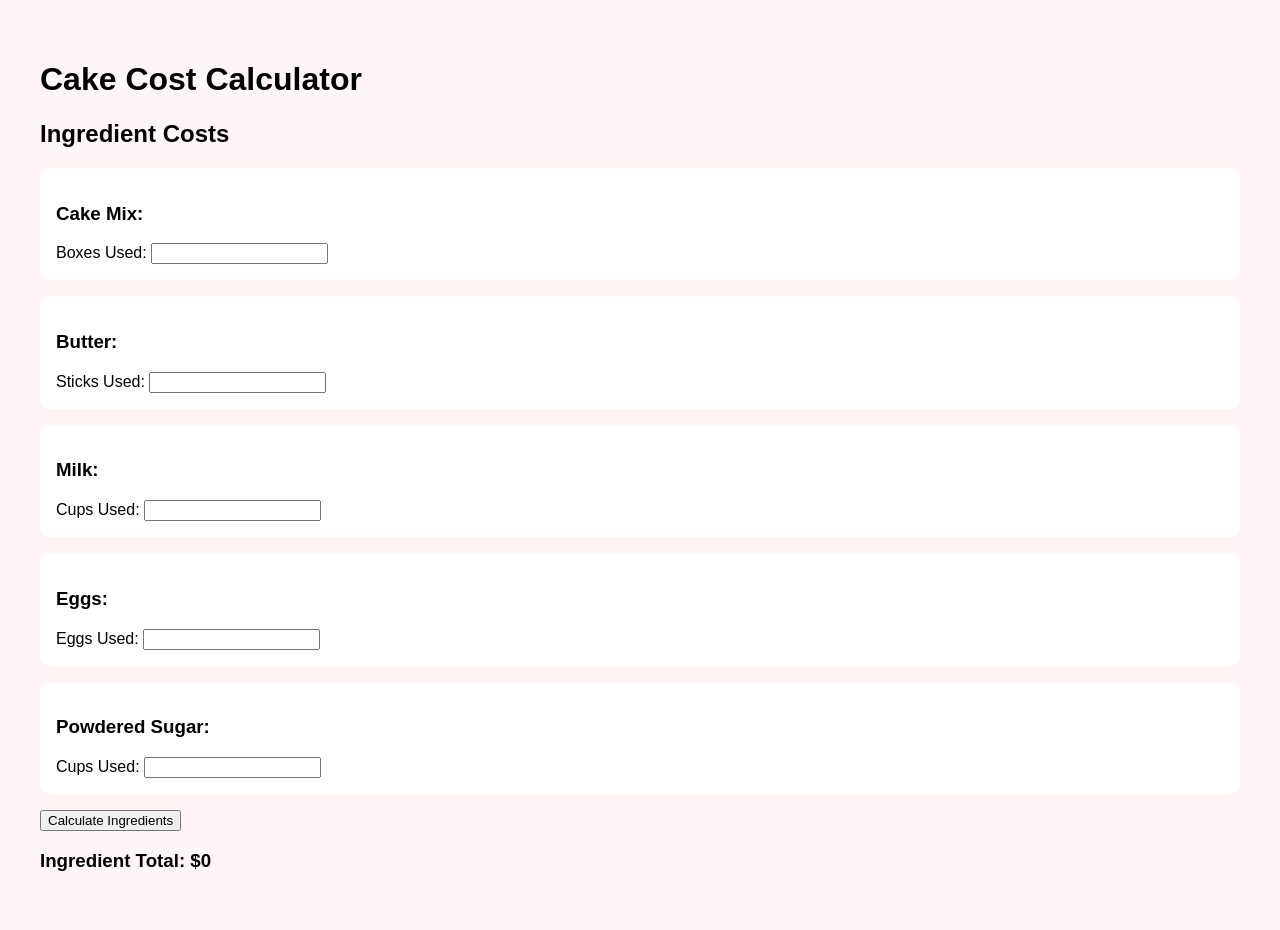
==== calculator.html @ 8705a40e "5/28, need to add cost function" ====
<!DOCTYPE html>
<html lang="en">
<head>
    <meta charset="UTF-8">
    <meta name="viewport" content="width=device-width, initial-scale=1.0">
    <title>Cake Cost Calculator</title>

    <link rel="stylesheet" href="style.css">
</head>
<body>

    <h1>Cake Cost Calculator</h1>

    <h2>Ingredient Costs</h2>

<div class="ingredient-card">
    <h3>Cake Mix:</h3>
    <label>Boxes Used:</label>
    <input type="number" id="cakeMixUsed" step="0.01">
</div>

<div class="ingredient-card">
    <h3>Butter:</h3>
    <label>Sticks Used:</label>
    <input type="number" id="butterUsed" step="0.01">
</div>

<div class="ingredient-card">
    <h3>Milk:</h3>
    <label>Cups Used:</label>
    <input type="number" id="milkUsed" step="0.01">
    
</div>

<div class="ingredient-card">
    <h3>Eggs:</h3>
    <label>Eggs Used:</label>
    <input type="number" id="eggsUsed" step="0.01">
</div>

<div class="ingredient-card">
    <h3>Powdered Sugar:</h3>
    <label>Cups Used:</label>
    <input type="number" id="powderedSugarUsed" step="0.01">
</div>

<button onclick="calculateIngredients()">
    Calculate Ingredients
</button>

<h3 id="ingredientTotal">
    Ingredient Total: $0
</h3>
    <script src="calculator.js"></script>
</body>
</html>
---- style.css ----
body {
    font-family: Arial, sans-serif;
    padding: 2rem;
    background-color: #fff5f7;
}

.ingredient-card {
    background-color: white;
    padding: 1rem;
    margin-bottom: 1rem;
    border-radius: 10px;
}
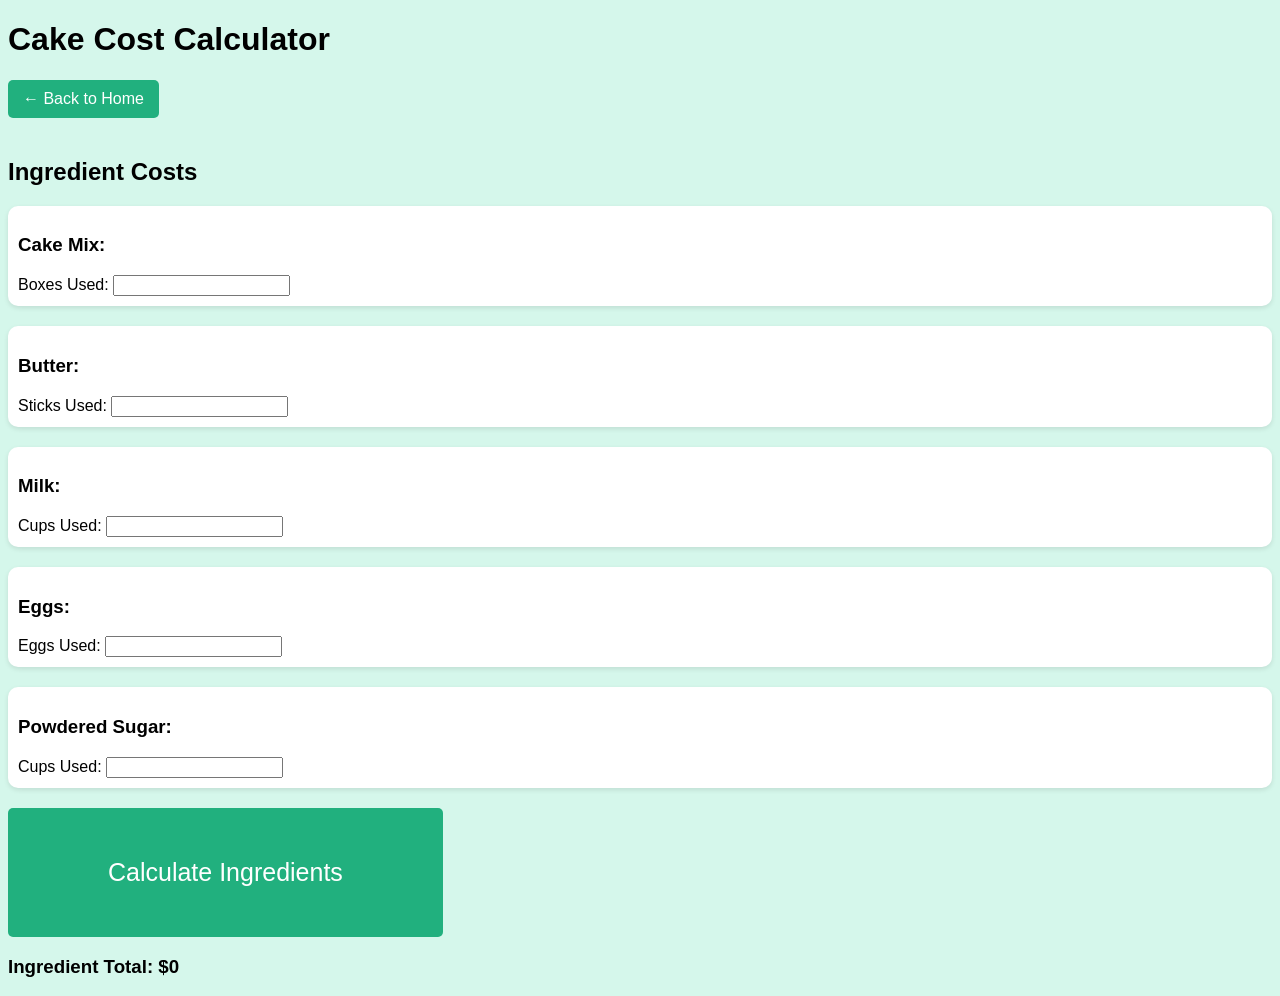
==== commit 827f90de: "added css for calculator page" ====
--- a/calculator.html
+++ b/calculator.html
@@ -7,10 +7,13 @@
 
     <link rel="stylesheet" href="style.css">
 </head>
-<body>
+<body class="calculator-page">
 
     <h1>Cake Cost Calculator</h1>
 
+<a href="index.html" class="back-button">
+    ← Back to Home
+</a>
     <h2>Ingredient Costs</h2>
 
 <div class="ingredient-card">
--- a/style.css
+++ b/style.css
@@ -1,12 +1,134 @@
+/* =========================
+   GLOBAL STYLES
+========================= */
+
 body {
     font-family: Arial, sans-serif;
-    padding: 2rem;
-    background-color: #fff5f7;
 }
 
+button {
+    cursor: pointer;
+}
+.back-button {
+    display: inline-block;
+    margin-bottom: 20px;
+    text-decoration: none;
+    padding: 10px 15px;
+    background-color: #21B07E;
+    color: white;
+    border: none;
+    border-radius: 5px;
+
+    transition: all 0.3s ease;
+}
+
+.back-button:hover {
+    background-color: #76E5BE;
+    color: #21B07E;
+    transform: translateY(-3px);
+}
+
+.back-button:active {
+    transform: translateY(0);
+    background-color: #FFEDFE;
+    color: #FF5FF7;
+}
+
+
+/* =========================
+   INDEX.HTML
+========================= */
+
+.home-page h1 {
+    text-align: center;
+    font-family: Arial, Helvetica, sans-serif;
+    color: #21B07E;
+}
+
+.home-page {
+    background-color: #D5F7EB;
+}
+
+.calculator-links {
+    display: flex;
+    justify-content: center;
+    gap: 20px;
+    margin-top: 30px;
+}
+
+.home-button {
+    
+    text-decoration: none;
+    padding: 50px 40px;
+    font-size: 30px;
+    background-color: #21B07E;
+    color: white;
+    border: none;
+    border-radius: 5px;
+    text-align: center;
+
+    transition: all 0.3s ease;
+}
+
+.home-button:hover {
+    background-color: #76E5BE;
+    color: #21B07E;
+    transform: translateY(-3px);
+}
+
+.home-button:active {
+    transform: translateY(0);
+    background-color: #FFEDFE;
+    color: #FF5FF7;
+}
+
+
+/* =========================
+   CALCULATOR.HTML
+========================= */
+
+.calculator-page {
+    background-color: #D5F7EB;
+}
 .ingredient-card {
     background-color: white;
-    padding: 1rem;
-    margin-bottom: 1rem;
     border-radius: 10px;
+    padding: 10px;
+    margin-bottom: 20px;
+    box-shadow: 0 2px 5px rgba(0,0,0,0.1);
+}
+
+
+button {
+    text-decoration: none;
+    padding: 50px 100px;
+    font-size: 25px;
+    background-color: #21B07E;
+    color: white;
+    border: none;
+    border-radius: 5px;
+    text-align: center;
+
+    transition: all 0.3s ease;
+}
+
+button:hover {
+    background-color: #76E5BE;
+    color: #21B07E;
+    transform: translateY(-3px);
+}
+
+button:active {
+    transform: translateY(0);
+    background-color: #FFEDFE;
+    color: #FF5FF7;
+}
+
+
+/* =========================
+   PRICES.HTML
+========================= */
+
+.ingredients-container {
+    max-width: 800px;
 }
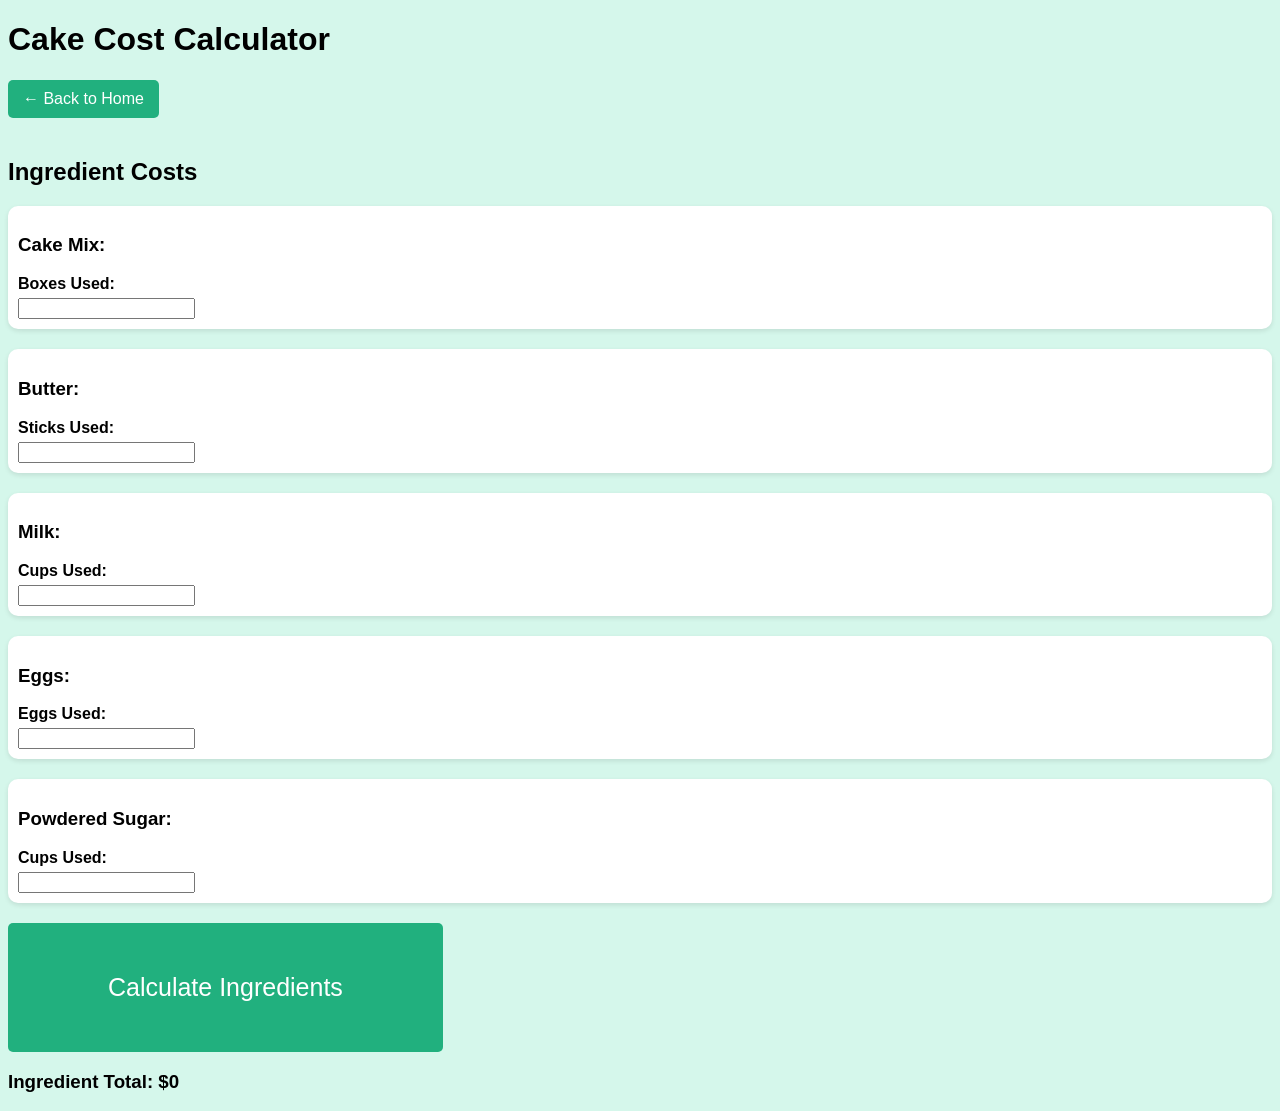
==== commit 7082e8a2: "version 1 complete" ====
--- a/calculator.html
+++ b/calculator.html
@@ -54,6 +54,6 @@
 <h3 id="ingredientTotal">
     Ingredient Total: $0
 </h3>
-    <script src="calculator.js"></script>
+    <script src="calculator.js" defer></script>
 </body>
 </html>
--- a/style.css
+++ b/style.css
@@ -4,11 +4,19 @@
 
 body {
     font-family: Arial, sans-serif;
+    background-color: #D5F7EB;
+}
+
+label {
+    display: block;
+    margin-bottom: 5px;
+    font-weight: bold;
 }
 
 button {
     cursor: pointer;
 }
+
 .back-button {
     display: inline-block;
     margin-bottom: 20px;
@@ -18,7 +26,6 @@
     color: white;
     border: none;
     border-radius: 5px;
-
     transition: all 0.3s ease;
 }
 
@@ -33,7 +40,6 @@
     background-color: #FFEDFE;
     color: #FF5FF7;
 }
-
 
 /* =========================
    INDEX.HTML
@@ -57,7 +63,6 @@
 }
 
 .home-button {
-    
     text-decoration: none;
     padding: 50px 40px;
     font-size: 30px;
@@ -66,7 +71,6 @@
     border: none;
     border-radius: 5px;
     text-align: center;
-
     transition: all 0.3s ease;
 }
 
@@ -82,7 +86,6 @@
     color: #FF5FF7;
 }
 
-
 /* =========================
    CALCULATOR.HTML
 ========================= */
@@ -90,6 +93,7 @@
 .calculator-page {
     background-color: #D5F7EB;
 }
+
 .ingredient-card {
     background-color: white;
     border-radius: 10px;
@@ -97,7 +101,6 @@
     margin-bottom: 20px;
     box-shadow: 0 2px 5px rgba(0,0,0,0.1);
 }
-
 
 button {
     text-decoration: none;
@@ -108,7 +111,6 @@
     border: none;
     border-radius: 5px;
     text-align: center;
-
     transition: all 0.3s ease;
 }
 
@@ -124,11 +126,18 @@
     color: #FF5FF7;
 }
 
-
 /* =========================
    PRICES.HTML
 ========================= */
 
 .ingredients-container {
     max-width: 800px;
+}
+
+.input-group {
+    background-color: white;
+    border-radius: 10px;
+    padding: 10px;
+    margin-bottom: 20px;
+    box-shadow: 0 2px 5px rgba(0,0,0,0.1);
 }
